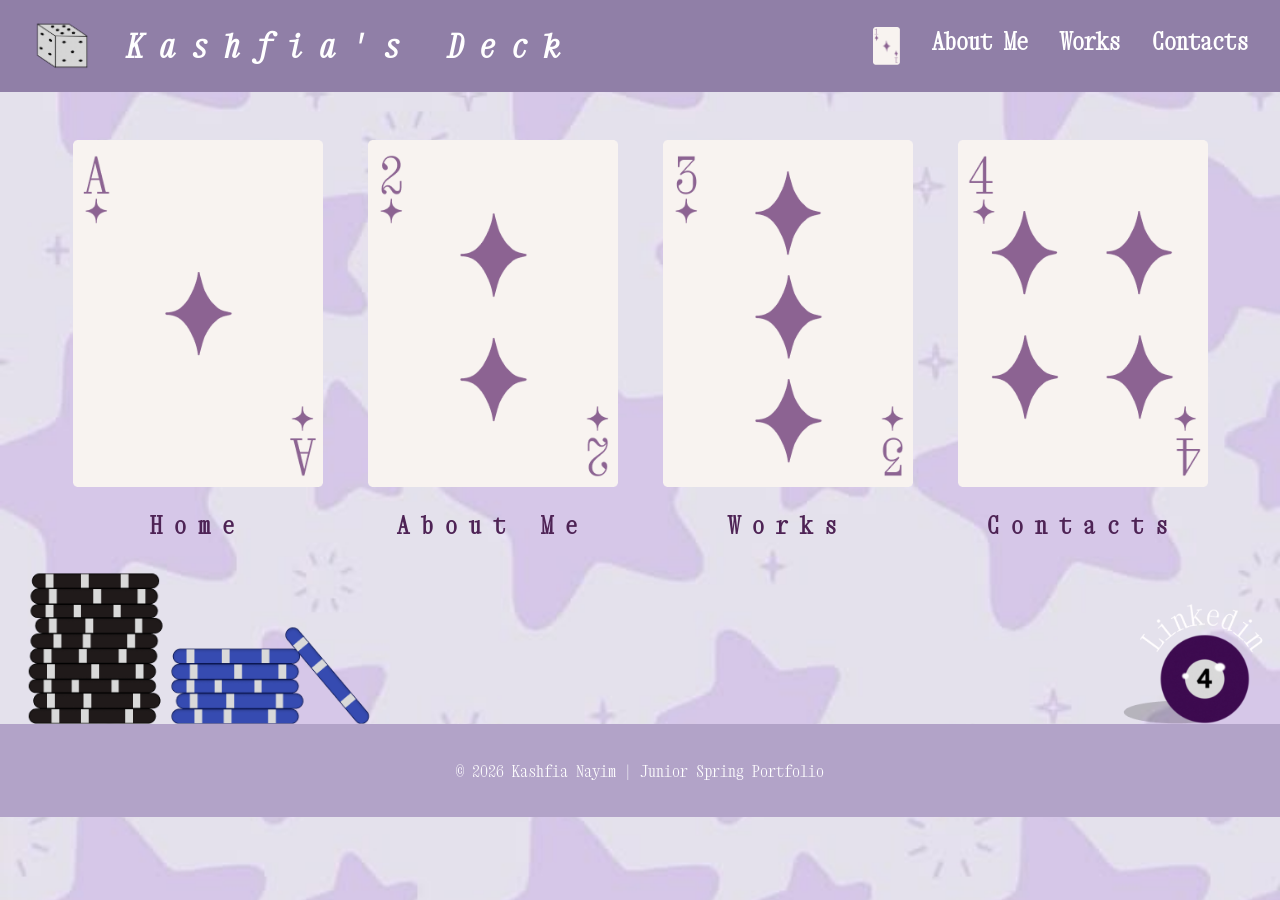
==== index.html @ b09e518c "link cards" ====
<!DOCTYPE html>
<html lang="en">
<head>
    <meta charset="UTF-8">
    <meta name="viewport" content="width=device-width, initial-scale=1.0">
    <title>Kashfia's Deck</title>

    <!-- Main stylesheet -->
  <link rel="stylesheet" href="style.css" />
  <link href='https://fonts.googleapis.com/css?family=Xanh Mono' rel='stylesheet'>

  <!-- Optional favicon (put your icon file in the same folder) -->
  <link rel="icon" type="image/png" href="Favicon.png">
  
</head>
<body>
    
    <!-- NAVBAR -->
  <header>
    <nav class="navbar">
      <div class="navbar-left">
        <!-- Replace logo.png with your own image file -->
        <img src="Favicon.png" alt="Logo" />
        <i><h1 class ="deck">Kashfia's Deck</h1></i>
      </div>

      <ul class="navbar-right">
        <img class="navcard" src="HomeCard.png" alt="tiny card">
        <li class="navfont"><a href="aboutme.html">About Me</a></li>
        <li class="navfont"><a href="works.html">Works</a></li>
        <li class="navfont"><a href="contacts.html">Contacts</a></li>
      </ul>
    </nav>
  </header>

  <!-- MAIN CONTENT -->
  <main class="home-card">

    <!-- Cards -->
    <div class="image-container">
      <div class="card">
        <img src="Ace.png" alt="Ace of diamonds">
        <p class="text">Home</p>
      </div>

      <div class="card">
        <a href="aboutme.html">
        <img src="2.png" alt="2 of diamonds">
        </a>
        <p class="text">About Me</p>
      </div>

      <div class="card">
        <a href="works.html">
        <img src="3.png" alt="3 of diamonds">
        </a>
        <p class="text">Works</p>
      </div>

      <div class="card">
        <a href="contacts.html">
        <img src="4.png" alt="4 of diamonds">
        </a>
        <p class="text">Contacts</p>
      </div>
    </div>
  </main>

  <div class="footer-images">
    <img class="chips" src="PokerChips.png" alt="Poker Chips">
    <img class="fourball" src="LinkedinBall.png" alt="Pool ball">
  </div>

    <!-- FOOTER -->
  <footer class="footer">
    <p class="foottext">© <span id="year"></span> Kashfia Nayim | Junior Spring Portfolio</p>
  </footer>

  <script>
    // Auto-updates the year in the footer
    document.getElementById("year").textContent = new Date().getFullYear();
  </script>


</body>
</html>
---- style.css ----
/* =========================
   GLOBAL / RESET....
========================= */
* {
  box-sizing: border-box;
}

body {
  margin: 0;
  padding: 0;
  font-family: 'Xanh Mono', Arial, sans-serif;
  background-image: url("bg.jpeg");
  background-size: cover;
  background-repeat: repeat-y;
  background-attachment: fixed;
}

/* =========================
   NAVBAR
========================= */
.navbar {
  background-color: rgb(144, 127, 167);
  padding: 1em 2em;
  display: flex;
  justify-content: space-between;
  align-items: center;
}

.navbar-left img {
  height: 60px;
}

.navbar-left {
  display: flex;
  align-items: center;
  gap: 15px;
}

.navbar-left h1 {
  font-size: 2rem; /* make bigger */
  color: white;
  margin: 0;
}

h1 {
  letter-spacing: 0.5em;
  padding-left: 20px;
}

.navbar-right {
  list-style: none;
  display: flex;
  gap: 2em;
  margin: 0;
  padding: 0;
}

.navbar-right a {
  color: white;
  text-decoration: none;
  font-weight: bold;
}

.navbar-right a:hover {
  color: #aaaaff;
}

.navfont a {
  font-size: x-large;
}

/* =========================
   PAGE LAYOUT
========================= */
.home-card {
  max-width: 1200px;
  margin: 2em auto 0 auto;
  padding: 1em 1em 0 1em; /* bottom padding = 0 */
}

.home-card > img {
  display: block;
  margin: 0;
  padding: 0;
}

.kashpic {
  padding-right: 20px;
}

.abtme {
  display: flex;
  align-items: center;
  gap: 20px;
}

.abtmetext {
  color: #4E2355;
  font-size:x-large;
  line-height: 1.6;
}

.footer-images {
  display: flex;
  justify-content: space-between;
  align-items: flex-end;
  width: 100%;
}

.cam {
  display: flex;
  justify-content: center;
  margin: 0;
}

.cam img {
  width: 300px;  /* adjust size */
  height: auto;
  display: block;
}

.cam,
.cam img,
.footer {
  margin: 0;
}

.chips {
  width: 400px;
  height: auto;
}

.fourball {
  width: 150px;
  height: auto;
  margin-right: 10px;
}

.navcard {
  width: 27px;
  height: auto;
}


/* THIS is the key fix */
.photo {
  border: 3px solid #4E2355;
  border-radius: 10px;
  overflow: hidden; /* keeps image inside border clean */
  height: 180px;
}

/* forces all images to behave identically */
.photo img {
  width: 100%;
  height: 100%;
  object-fit: cover;
  display: block;
}

.photo-grid {
  display: grid;
  grid-template-columns: repeat(5, minmax(180px, 1fr));
  gap: 25px;
  max-width: 1400px;
  margin: 0 auto;
  padding: 20px;
}

.frame {
  border: 3px solid #4E2355;
  border-radius: 10px;
  overflow: hidden;
  aspect-ratio: 16 / 9;
  background: #000;
}

.frame img {
  width: 100%;
  height: 100%;
  object-fit: cover;
  display: block;
}

.slot {
  width: 250px;
  height: auto;
  padding-left: 25px;
}

.return {
  width: 150px;
  height: auto;
  margin-right: 10px;
  padding-bottom: 10px;
}


/* =========================
   CARDS
========================= */
.resource-card {
  background-color: rgb(178, 163, 200);
  margin: 2em auto;
  padding: 1.5em;
  border-radius: 12px;
  box-shadow: 0 0 12px rgba(255, 255, 255, 0.08);
}

html, body {
  width: 100%;
  margin: 0;
  padding: 0;
}

.footer {
  background-color: rgb(178, 163, 200);
  padding: 1.5em;
  width: 100%;
  margin: 0;
}

/* =========================
   BIO SECTION
========================= */

.image-container {
  display: flex;
  justify-content: center;
  gap: 45px;
}

.card {
  text-align: center;
}

.card img {
  width: 250px; /* adjust as needed */
  height: auto;
  display: block;
}

.text {
  color: #4E2355;
  letter-spacing: 0.5em;
  font-size:x-large;
  font-weight: 700;
}

.bio {
  display: flex;
  flex-direction: column;
  align-items: center;
  text-align: center;
}

.bio-pic img {
  width: 150px;
  height: 150px;
  border-radius: 50%;
  border: 3px solid #215028;
  object-fit: cover;
}

.bio-text h1 {
  margin-bottom: 0.2em;
}

.bio-text h4 {
  margin-top: 0;
  font-weight: normal;
  color: rgb(115, 96, 144);
}

/* =========================
   PROJECT LAYOUT
========================= */
.project {
  display: flex;
  gap: 1.5em;
  align-items: flex-start;
}

.project iframe {
  flex: 2;
  min-width: 320px;
  height: 450px;
  border: none;
  background-color: white;
  border-radius: 8px;
}

.reflection {
  flex: 1;
  background-color: rgba(255, 255, 255, 0.04);
  padding: 1em;
  border-radius: 8px;
}

.reflection h3 {
  margin-top: 0;
  color: rgb(129, 107, 163);
}

.reflection p {
  font-size: 0.95em;
  color: #dddddd;
}

/* =========================
   LINKS / ICONS
========================= */
.skill-images {
  display: flex;
  justify-content: center;
  gap: 1.5em;
  margin-top: 1em;
}

.picture {
  transition: transform 0.2s ease;
}

.picture:hover {
  transform: scale(1.05);
}

.link-pic {
  height: 80px;
  width: 80px;
  border-radius: 10px;
  border: 2px solid white;
  object-fit: cover;
}

/* =========================
   FOOTER
========================= */
footer {
  text-align: center;
  font-size: 0.85em;
  color: #816390;
}

.foottext{
  color: white;
  font-size:medium;
}

html, body {
  height: 100%;
}

body {
  min-height: 100vh;
  display: flex;
  flex-direction: column;
}

/* =========================
   RESPONSIVE
========================= */
@media (max-width: 900px) {
  .project {
    flex-direction: column;
  }

  .project iframe {
    width: 100%;
    min-width: 0;
    height: 350px;
  }
}

@media (max-width: 600px) {
  .navbar {
    flex-direction: column;
    gap: 1em;
  }

  .navbar-right {
    flex-wrap: wrap;
    justify-content: center;
  }
}
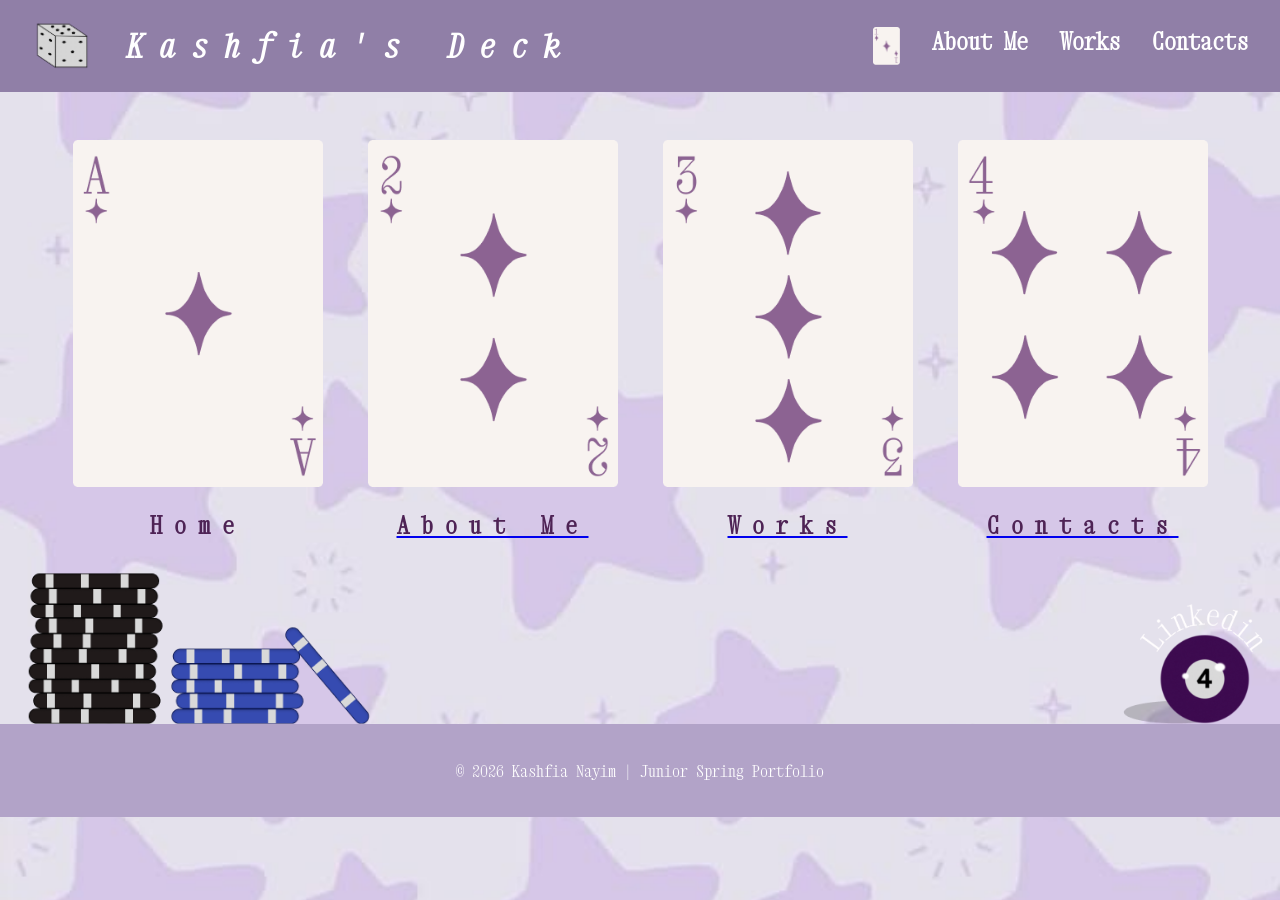
==== commit f17dd660: "fix card link" ====
--- a/index.html
+++ b/index.html
@@ -46,22 +46,22 @@
       <div class="card">
         <a href="aboutme.html">
         <img src="2.png" alt="2 of diamonds">
+        <p class="text">About Me</p>
         </a>
-        <p class="text">About Me</p>
       </div>
 
       <div class="card">
         <a href="works.html">
         <img src="3.png" alt="3 of diamonds">
+        <p class="text">Works</p>
         </a>
-        <p class="text">Works</p>
       </div>
 
       <div class="card">
         <a href="contacts.html">
         <img src="4.png" alt="4 of diamonds">
+        <p class="text">Contacts</p>
         </a>
-        <p class="text">Contacts</p>
       </div>
     </div>
   </main>
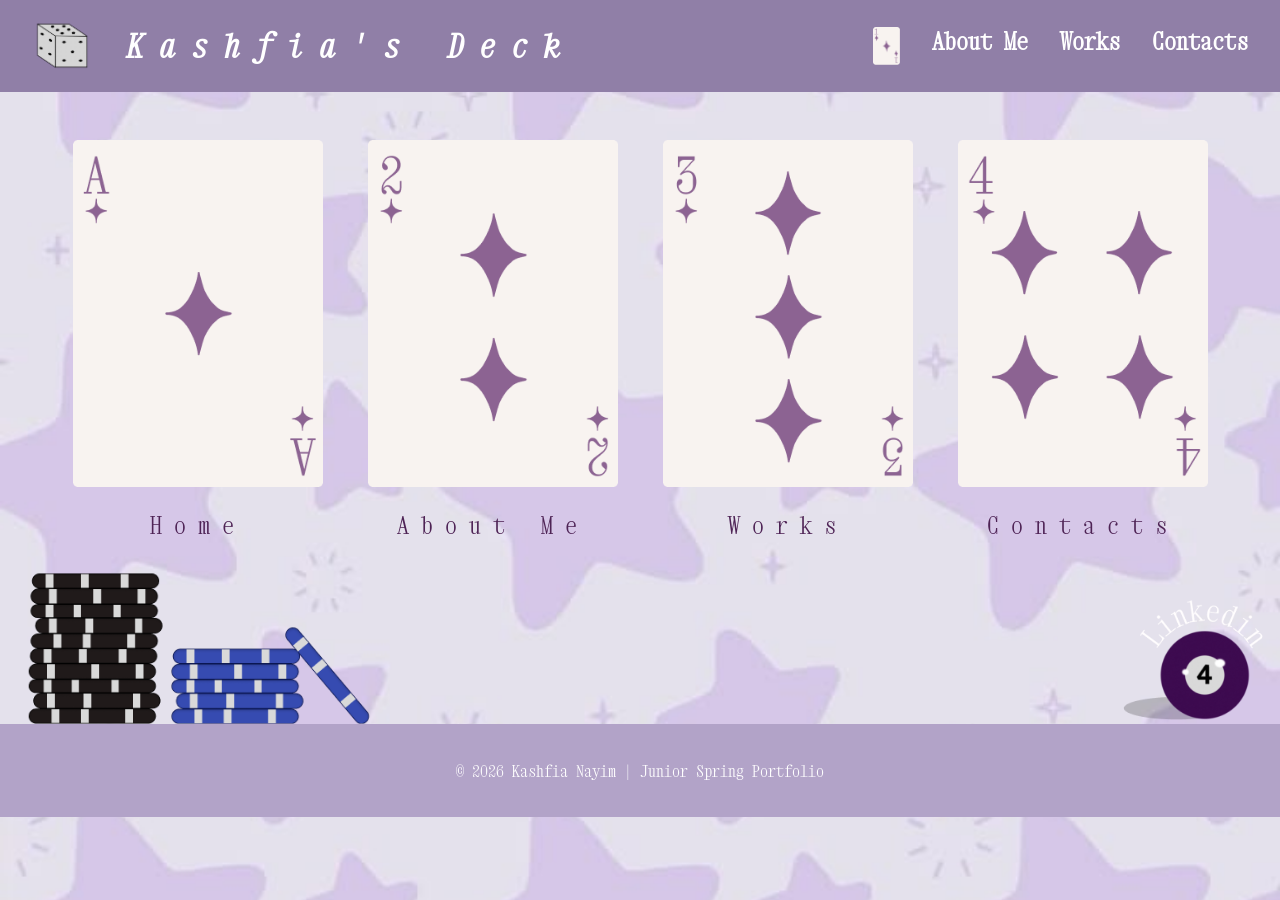
==== commit da17d1b7: "index linkedin link" ====
--- a/index.html
+++ b/index.html
@@ -68,7 +68,9 @@
 
   <div class="footer-images">
     <img class="chips" src="PokerChips.png" alt="Poker Chips">
+    <a href="https://www.linkedin.com/in/kashfia-nayim-66400b36a/">
     <img class="fourball" src="LinkedinBall.png" alt="Pool ball">
+    </a>
   </div>
 
     <!-- FOOTER -->
--- a/style.css
+++ b/style.css
@@ -128,6 +128,12 @@
 .chips {
   width: 400px;
   height: auto;
+}
+
+.drink {
+  width: 200px;
+  height:auto;
+  padding-left: 30px;
 }
 
 .fourball {
@@ -244,8 +250,24 @@
   color: #4E2355;
   letter-spacing: 0.5em;
   font-size:x-large;
-  font-weight: 700;
-}
+}
+
+.card a {
+  text-decoration: none;
+  color: inherit;
+}
+
+.pool {
+  text-align: center; 
+}
+
+.pool img {
+  width: 150px; /* adjust as needed */
+  height: auto;
+  display: block;
+  padding-top: 60px;
+  padding-bottom: 50px;
+} 
 
 .bio {
   display: flex;
@@ -270,6 +292,48 @@
   margin-top: 0;
   font-weight: normal;
   color: rgb(115, 96, 144);
+}
+
+.record-player {
+  display: flex;
+  flex-direction: column;
+  align-items: flex-end;
+  margin-right: 20px;
+  margin-bottom: 20px;
+  text-align: center;
+}
+
+.vinyl {
+    width: 200px;
+    height: 200px;
+    border-radius: 50%;
+    animation: spin 3s linear infinite;
+    display: block;
+    margin-left: auto;
+    margin-right: 0;
+}
+
+.contact-footer {
+  display: flex;
+  justify-content: space-between;
+  align-items: flex-end;
+  padding: 0 20px;
+}
+
+
+/* Define the spinning animation */
+@keyframes spin {
+    0% {
+        transform: rotate(0deg);
+    }
+    100% {
+        transform: rotate(360deg);
+    }
+}
+
+audio {
+    width: 300px;
+    margin-top: 10px;
 }
 
 /* =========================
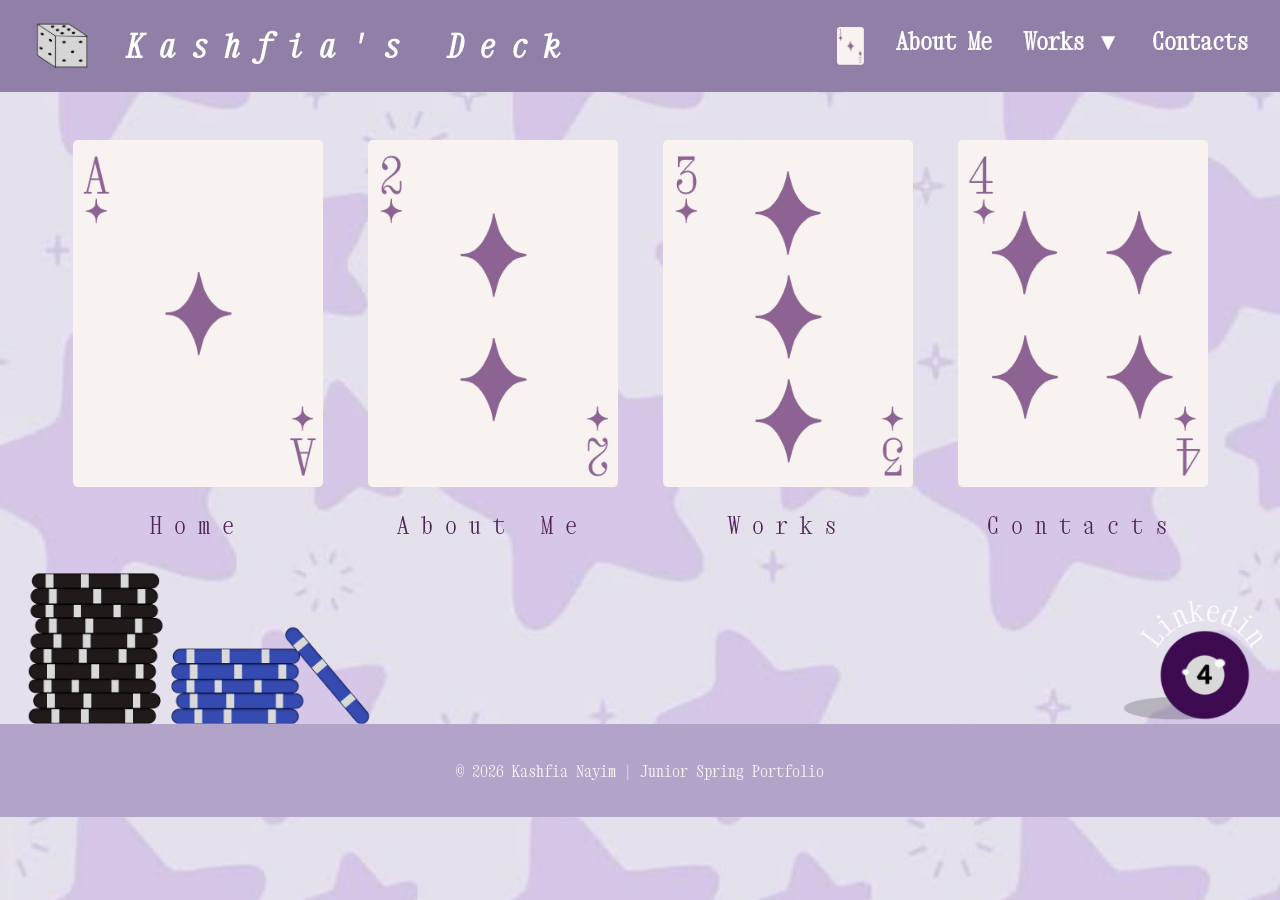
==== commit 743ef0ab: "triangles" ====
--- a/index.html
+++ b/index.html
@@ -27,7 +27,16 @@
       <ul class="navbar-right">
         <img class="navcard" src="HomeCard.png" alt="tiny card">
         <li class="navfont"><a href="aboutme.html">About Me</a></li>
-        <li class="navfont"><a href="works.html">Works</a></li>
+      <li class="dropdown navfont">
+        <a href="works.html">Works ▼</a>
+
+        <ul class="dropdown-menu">
+          <li><a href="works.html#unity">Unity</a></li>
+          <li><a href="works.html#infy">INFY App Challenge</a></li>
+          <li><a href="works.html#earsketch">Earsketch</a></li>
+          <li><a href="works.html#python">Python</a></li>
+        </ul>
+      </li>
         <li class="navfont"><a href="contacts.html">Contacts</a></li>
       </ul>
     </nav>
--- a/style.css
+++ b/style.css
@@ -65,9 +65,7 @@
   color: #aaaaff;
 }
 
-.navfont a {
-  font-size: x-large;
-}
+
 
 /* =========================
    PAGE LAYOUT
@@ -244,6 +242,54 @@
   width: 250px; /* adjust as needed */
   height: auto;
   display: block;
+}
+
+.cont {
+  background-color: #B695C0;
+  padding: 1.5em;
+  border-radius: 12px;
+}
+
+.dropdown {
+  position: relative;
+  list-style: none;
+}
+
+.dropdown-menu {
+  display: none;
+  position: absolute;
+  top: 100%;
+  left: 0;
+  background: rgb(178, 163, 200);
+  padding: 5px 0;
+  margin: 0;
+  list-style: none;
+  border-radius: 8px;
+  width: 160px;
+}
+
+.dropdown-menu li a {
+  display: block;
+  padding: 10px 15px;
+  color: white;
+  text-decoration: none;
+}
+
+.dropdown-menu li a:hover {
+  background: rgb(144, 127, 167);
+}
+
+.dropdown:hover .dropdown-menu {
+  display: block;
+}
+
+.navbar-right a {
+  font-size: x-large;
+}
+
+.navcard {
+  width: 27px;
+  cursor: pointer;
 }
 
 .text {
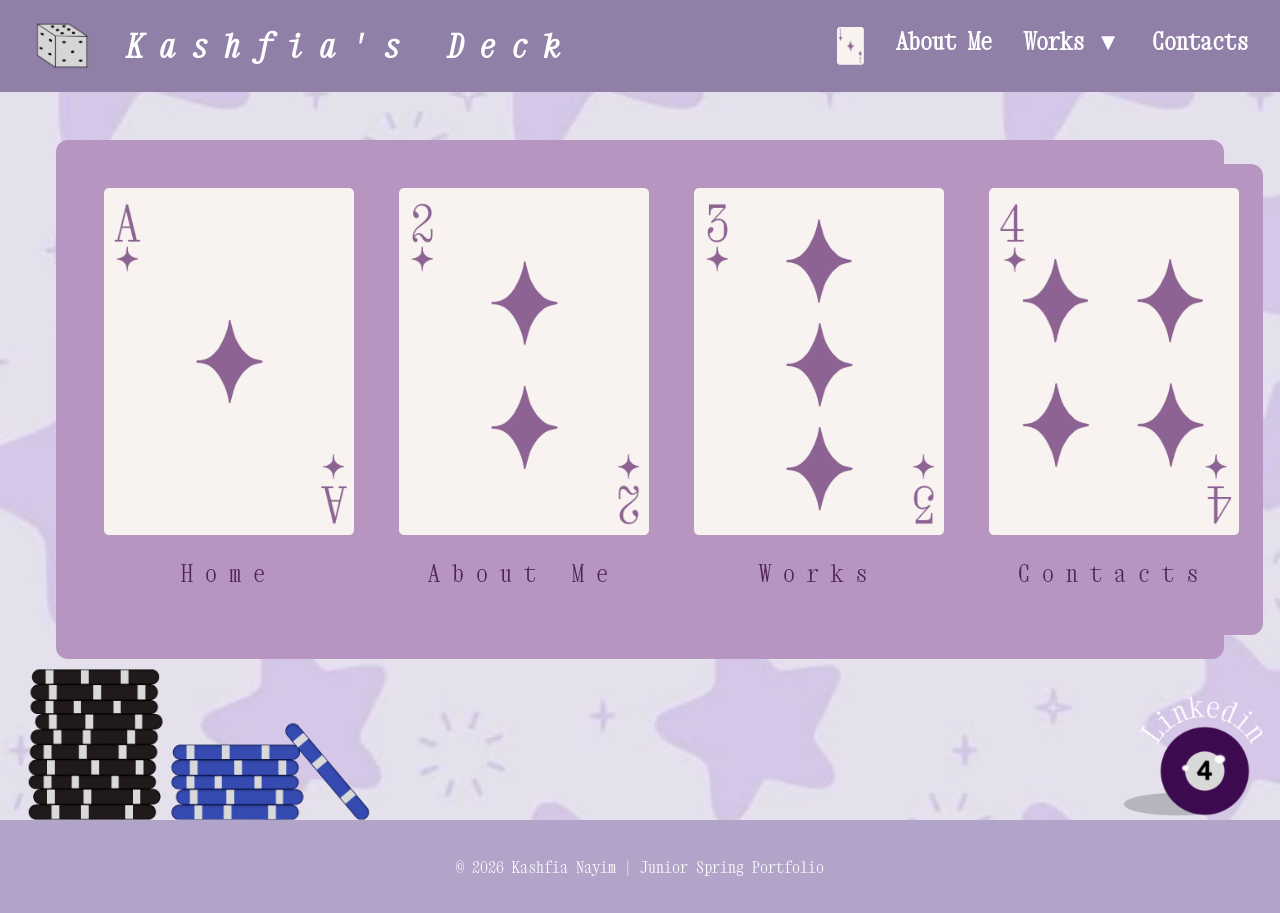
==== commit 044a6c15: "divs" ====
--- a/index.html
+++ b/index.html
@@ -44,7 +44,7 @@
 
   <!-- MAIN CONTENT -->
   <main class="home-card">
-
+<div class="cont">
     <!-- Cards -->
     <div class="image-container">
       <div class="card">
@@ -73,6 +73,7 @@
         </a>
       </div>
     </div>
+    </div>
   </main>
 
   <div class="footer-images">
--- a/style.css
+++ b/style.css
@@ -232,6 +232,11 @@
   display: flex;
   justify-content: center;
   gap: 45px;
+  background-color:#B695C0;
+  width: fit-content;
+  margin: 0 auto;
+  padding: 1.5em;
+  border-radius: 12px;
 }
 
 .card {
@@ -283,6 +288,19 @@
   display: block;
 }
 
+.works-trigger {
+  display: flex;
+  align-items: center;
+  gap: 14px;
+  cursor: pointer;
+  padding-bottom: 6px;
+}
+
+.arrow {
+  font-size: 24px;
+  color: white;
+}
+
 .navbar-right a {
   font-size: x-large;
 }
@@ -308,12 +326,12 @@
 }
 
 .pool img {
-  width: 150px; /* adjust as needed */
-  height: auto;
-  display: block;
-  padding-top: 60px;
-  padding-bottom: 50px;
-} 
+  width: 150px;
+  height: auto;
+  display: block;
+  padding-top: 20px;
+  padding-bottom: 20px;
+}
 
 .bio {
   display: flex;
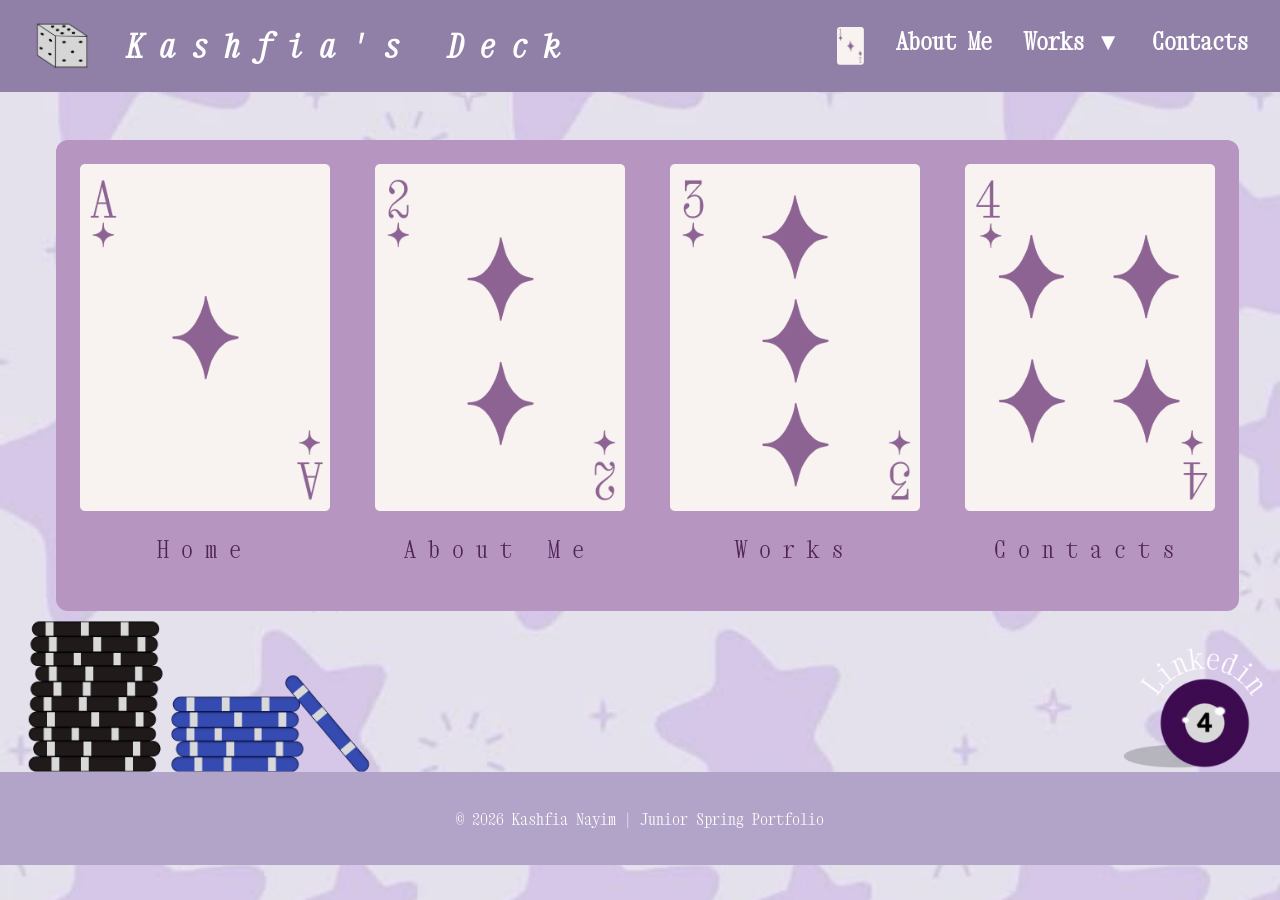
==== commit e35b7c66: "bug fix" ====
--- a/index.html
+++ b/index.html
@@ -44,7 +44,7 @@
 
   <!-- MAIN CONTENT -->
   <main class="home-card">
-<div class="cont">
+<div>
     <!-- Cards -->
     <div class="image-container">
       <div class="card">
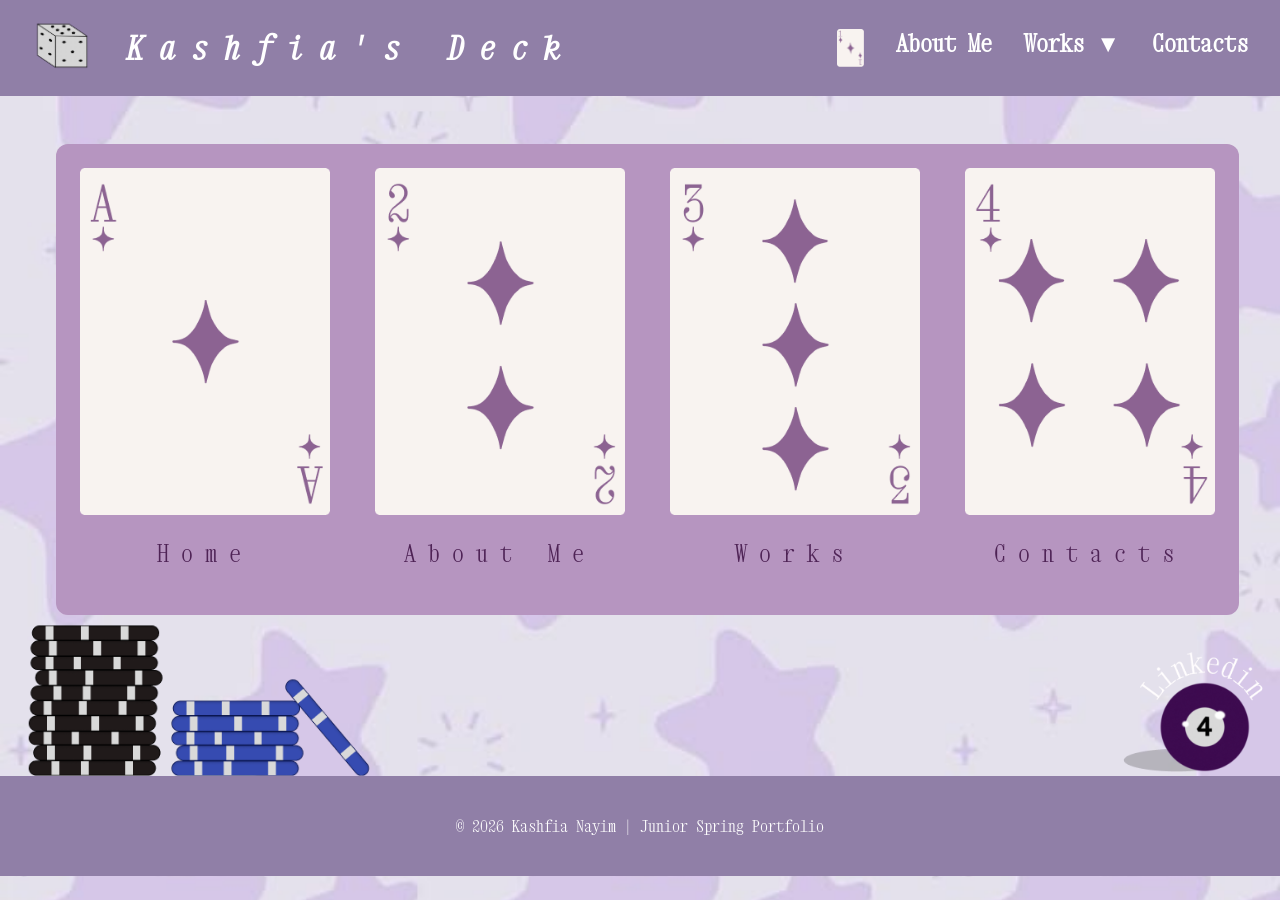
==== commit 078c15c0: "link logo" ====
--- a/index.html
+++ b/index.html
@@ -20,7 +20,9 @@
     <nav class="navbar">
       <div class="navbar-left">
         <!-- Replace logo.png with your own image file -->
+         <a href="index.html">
         <img src="Favicon.png" alt="Logo" />
+        </a>
         <i><h1 class ="deck">Kashfia's Deck</h1></i>
       </div>
 
--- a/style.css
+++ b/style.css
@@ -145,16 +145,13 @@
   height: auto;
 }
 
-
-/* THIS is the key fix */
 .photo {
   border: 3px solid #4E2355;
   border-radius: 10px;
-  overflow: hidden; /* keeps image inside border clean */
+  overflow: hidden;
   height: 180px;
 }
 
-/* forces all images to behave identically */
 .photo img {
   width: 100%;
   height: 100%;
@@ -171,21 +168,6 @@
   padding: 20px;
 }
 
-.frame {
-  border: 3px solid #4E2355;
-  border-radius: 10px;
-  overflow: hidden;
-  aspect-ratio: 16 / 9;
-  background: #000;
-}
-
-.frame img {
-  width: 100%;
-  height: 100%;
-  object-fit: cover;
-  display: block;
-}
-
 .slot {
   width: 250px;
   height: auto;
@@ -215,13 +197,6 @@
   width: 100%;
   margin: 0;
   padding: 0;
-}
-
-.footer {
-  background-color: rgb(178, 163, 200);
-  padding: 1.5em;
-  width: 100%;
-  margin: 0;
 }
 
 /* =========================
@@ -464,10 +439,14 @@
 /* =========================
    FOOTER
 ========================= */
-footer {
+
+
+.footer {
   text-align: center;
-  font-size: 0.85em;
-  color: #816390;
+  background-color: rgb(144, 127, 167);
+  padding: 1.5em;
+  width: 100%;
+  margin: 0;
 }
 
 .foottext{
